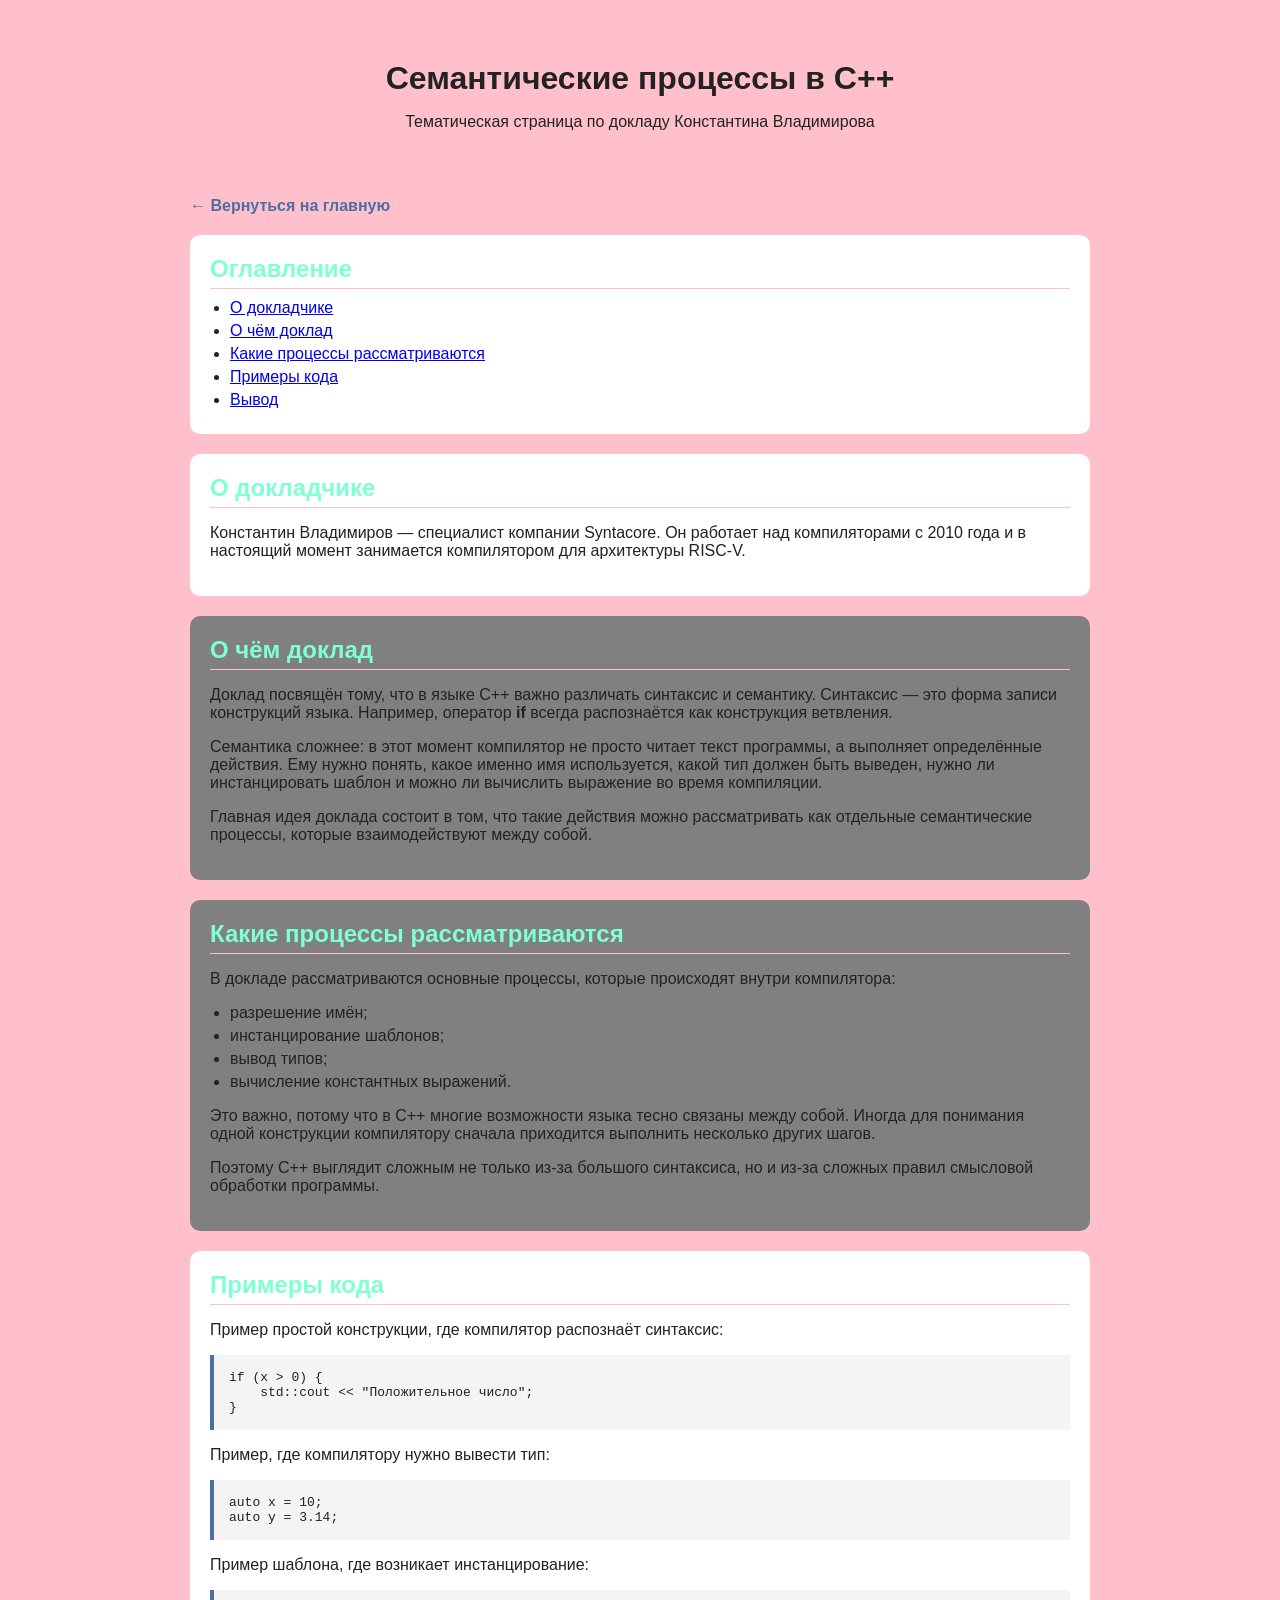
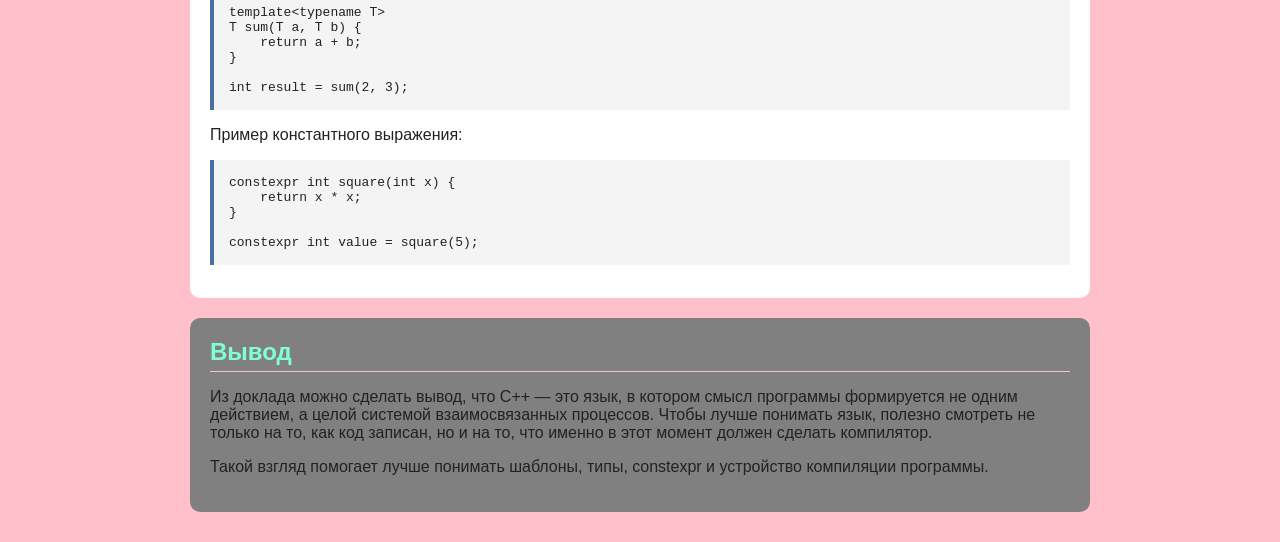
==== semantic-cpp.html @ a0ac855f "Create semantic-cpp.html" ====
<!DOCTYPE html>
<html lang="ru">
<head>
    <meta charset="UTF-8">
    <meta name="viewport" content="width=device-width, initial-scale=1.0">
    <title>Семантические процессы в C++</title>
    <link rel="stylesheet" href="css/styles.css">
    <style>
        .toc {
            background-color: white;
            padding: 20px;
            margin-bottom: 20px;
            border-radius: 10px;
        }

        .toc ul {
            margin: 0;
        }

        .speaker, .code-block {
            background-color: white;
            padding: 20px;
            margin-bottom: 20px;
            border-radius: 10px;
        }

        .code-block pre {
            background-color: #f4f4f4;
            border-left: 4px solid #4a6fa5;
            padding: 15px;
            overflow-x: auto;
        }

        .back-link {
            display: inline-block;
            margin-bottom: 20px;
            color: #4a6fa5;
            text-decoration: none;
            font-weight: bold;
        }

        .back-link:hover {
            text-decoration: underline;
        }
    </style>
</head>
<body>
    <div class="container">

        <header>
            <h1>Семантические процессы в C++</h1>
            <p>Тематическая страница по докладу Константина Владимирова</p>
        </header>

        <a href="index.html" class="back-link">← Вернуться на главную</a>

        <div class="toc">
            <h2>Оглавление</h2>
            <ul>
                <li><a href="#speaker">О докладчике</a></li>
                <li><a href="#topic">О чём доклад</a></li>
                <li><a href="#processes">Какие процессы рассматриваются</a></li>
                <li><a href="#examples">Примеры кода</a></li>
                <li><a href="#conclusion">Вывод</a></li>
            </ul>
        </div>

        <section id="speaker" class="speaker">
            <h2>О докладчике</h2>
            <p>
                Константин Владимиров — специалист компании Syntacore.
                Он работает над компиляторами с 2010 года и в настоящий момент
                занимается компилятором для архитектуры RISC-V.
            </p>
        </section>

        <section id="topic">
            <h2>О чём доклад</h2>
            <p>
                Доклад посвящён тому, что в языке C++ важно различать синтаксис и семантику.
                Синтаксис — это форма записи конструкций языка. Например, оператор <b>if</b>
                всегда распознаётся как конструкция ветвления.
            </p>
            <p>
                Семантика сложнее: в этот момент компилятор не просто читает текст программы,
                а выполняет определённые действия. Ему нужно понять, какое именно имя используется,
                какой тип должен быть выведен, нужно ли инстанцировать шаблон и можно ли вычислить
                выражение во время компиляции.
            </p>
            <p>
                Главная идея доклада состоит в том, что такие действия можно рассматривать
                как отдельные семантические процессы, которые взаимодействуют между собой.
            </p>
        </section>

        <section id="processes">
            <h2>Какие процессы рассматриваются</h2>
            <p>В докладе рассматриваются основные процессы, которые происходят внутри компилятора:</p>
            <ul>
                <li>разрешение имён;</li>
                <li>инстанцирование шаблонов;</li>
                <li>вывод типов;</li>
                <li>вычисление константных выражений.</li>
            </ul>

            <p>
                Это важно, потому что в C++ многие возможности языка тесно связаны между собой.
                Иногда для понимания одной конструкции компилятору сначала приходится выполнить
                несколько других шагов.
            </p>

            <p>
                Поэтому C++ выглядит сложным не только из-за большого синтаксиса,
                но и из-за сложных правил смысловой обработки программы.
            </p>
        </section>

        <section id="examples" class="code-block">
            <h2>Примеры кода</h2>

            <p>Пример простой конструкции, где компилятор распознаёт синтаксис:</p>
            <pre><code>if (x > 0) {
    std::cout << "Положительное число";
}</code></pre>

            <p>Пример, где компилятору нужно вывести тип:</p>
            <pre><code>auto x = 10;
auto y = 3.14;</code></pre>

            <p>Пример шаблона, где возникает инстанцирование:</p>
            <pre><code>template&lt;typename T&gt;
T sum(T a, T b) {
    return a + b;
}

int result = sum(2, 3);</code></pre>

            <p>Пример константного выражения:</p>
            <pre><code>constexpr int square(int x) {
    return x * x;
}

constexpr int value = square(5);</code></pre>
        </section>

        <section id="conclusion">
            <h2>Вывод</h2>
            <p>
                Из доклада можно сделать вывод, что C++ — это язык, в котором смысл программы
                формируется не одним действием, а целой системой взаимосвязанных процессов.
                Чтобы лучше понимать язык, полезно смотреть не только на то, как код записан,
                но и на то, что именно в этот момент должен сделать компилятор.
            </p>
            <p>
                Такой взгляд помогает лучше понимать шаблоны, типы, constexpr и устройство компиляции программы.
            </p>
        </section>

    </div>
</body>
</html>
---- css/styles.css ----
body {
    margin: 0;
    font-family: Arial, sans-serif;
    background-color: pink;
    color: #222;
}

.container {
    width: 90%;
    max-width: 900px;
    margin: 30px auto;
}

header {
    background-color: pink;
    color: quamarine;
    text-align: center;
    padding: 30px 20px;
    border-radius: 10px;
    margin-bottom: 20px;
}

header h1 {
    margin-bottom: 10px;
}

section {
    background-color: gray;
    padding: 20px;
    margin-bottom: 20px;
    border-radius: 10px;
}

h1, h2, h3 {
    margin-top: 0;
}

h2 {
    color: aquamarine;
    border-bottom: 1px solid pink;
    padding-bottom: 5px;
    margin-bottom: 10px;
}

.photo {
    width: 200px;
    max-width: 100%;
    display: block;
    margin: 15px auto;
    border-radius: 8px;
}

ul, ol {
    padding-left: 20px;
}

li {
    margin-bottom: 5px;
}

@media (max-width: 600px) {
    .container {
        width: 95%;
        margin: 15px auto;
    }

    header {
        padding: 20px 10px;
    }

    section {
        padding: 15px;
    }

    .photo {
        width: 150px;
    }
}
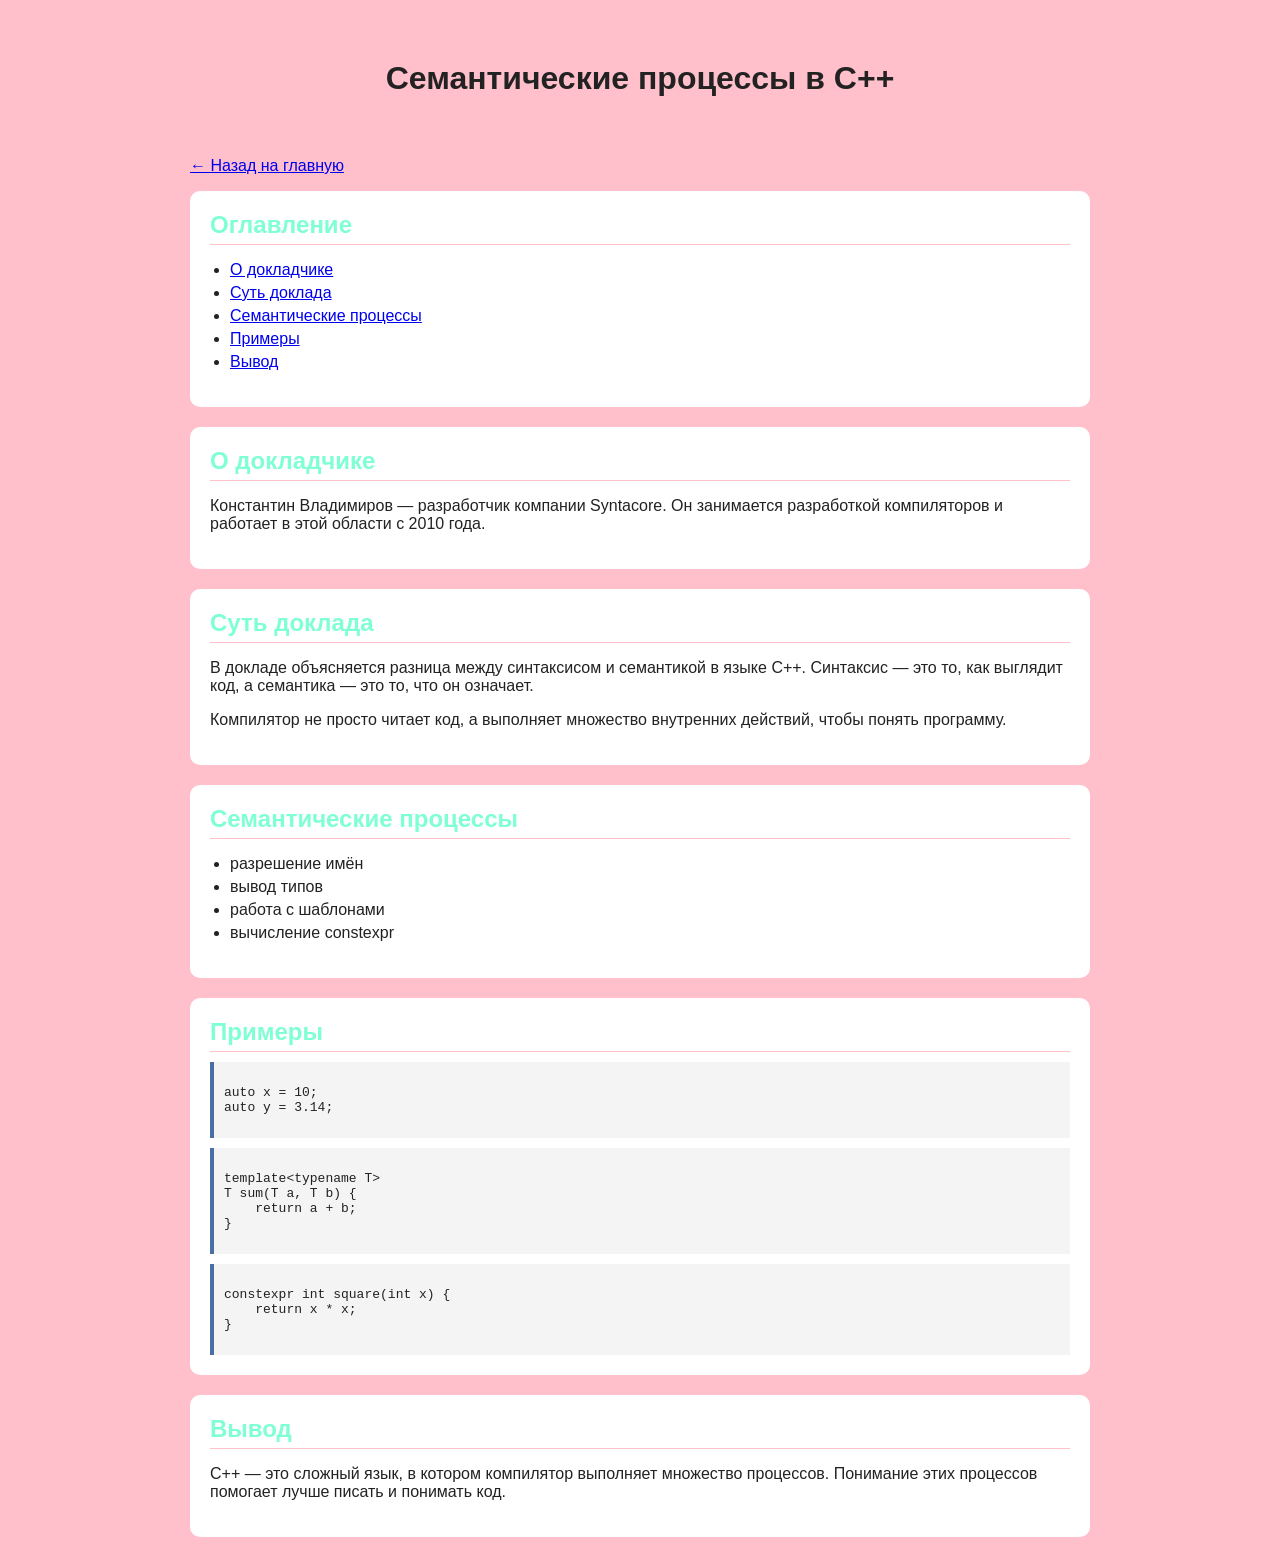
==== commit 458e560d: "Update semantic-cpp.html" ====
--- a/semantic-cpp.html
+++ b/semantic-cpp.html
@@ -5,157 +5,105 @@
     <meta name="viewport" content="width=device-width, initial-scale=1.0">
     <title>Семантические процессы в C++</title>
     <link rel="stylesheet" href="css/styles.css">
+
     <style>
-        .toc {
+        .block {
             background-color: white;
             padding: 20px;
             margin-bottom: 20px;
             border-radius: 10px;
         }
 
-        .toc ul {
-            margin: 0;
-        }
-
-        .speaker, .code-block {
-            background-color: white;
-            padding: 20px;
-            margin-bottom: 20px;
-            border-radius: 10px;
-        }
-
-        .code-block pre {
+        .code {
             background-color: #f4f4f4;
+            padding: 10px;
             border-left: 4px solid #4a6fa5;
-            padding: 15px;
-            overflow-x: auto;
-        }
-
-        .back-link {
-            display: inline-block;
-            margin-bottom: 20px;
-            color: #4a6fa5;
-            text-decoration: none;
-            font-weight: bold;
-        }
-
-        .back-link:hover {
-            text-decoration: underline;
+            margin-top: 10px;
         }
     </style>
 </head>
+
 <body>
-    <div class="container">
+<div class="container">
 
-        <header>
-            <h1>Семантические процессы в C++</h1>
-            <p>Тематическая страница по докладу Константина Владимирова</p>
-        </header>
+<header>
+    <h1>Семантические процессы в C++</h1>
+</header>
 
-        <a href="index.html" class="back-link">← Вернуться на главную</a>
+<p><a href="index.html">← Назад на главную</a></p>
 
-        <div class="toc">
-            <h2>Оглавление</h2>
-            <ul>
-                <li><a href="#speaker">О докладчике</a></li>
-                <li><a href="#topic">О чём доклад</a></li>
-                <li><a href="#processes">Какие процессы рассматриваются</a></li>
-                <li><a href="#examples">Примеры кода</a></li>
-                <li><a href="#conclusion">Вывод</a></li>
-            </ul>
-        </div>
+<div class="block">
+    <h2>Оглавление</h2>
+    <ul>
+        <li><a href="#speaker">О докладчике</a></li>
+        <li><a href="#main">Суть доклада</a></li>
+        <li><a href="#process">Семантические процессы</a></li>
+        <li><a href="#code">Примеры</a></li>
+        <li><a href="#result">Вывод</a></li>
+    </ul>
+</div>
 
-        <section id="speaker" class="speaker">
-            <h2>О докладчике</h2>
-            <p>
-                Константин Владимиров — специалист компании Syntacore.
-                Он работает над компиляторами с 2010 года и в настоящий момент
-                занимается компилятором для архитектуры RISC-V.
-            </p>
-        </section>
+<div id="speaker" class="block">
+    <h2>О докладчике</h2>
+    <p>
+        Константин Владимиров — разработчик компании Syntacore.
+        Он занимается разработкой компиляторов и работает в этой области с 2010 года.
+    </p>
+</div>
 
-        <section id="topic">
-            <h2>О чём доклад</h2>
-            <p>
-                Доклад посвящён тому, что в языке C++ важно различать синтаксис и семантику.
-                Синтаксис — это форма записи конструкций языка. Например, оператор <b>if</b>
-                всегда распознаётся как конструкция ветвления.
-            </p>
-            <p>
-                Семантика сложнее: в этот момент компилятор не просто читает текст программы,
-                а выполняет определённые действия. Ему нужно понять, какое именно имя используется,
-                какой тип должен быть выведен, нужно ли инстанцировать шаблон и можно ли вычислить
-                выражение во время компиляции.
-            </p>
-            <p>
-                Главная идея доклада состоит в том, что такие действия можно рассматривать
-                как отдельные семантические процессы, которые взаимодействуют между собой.
-            </p>
-        </section>
+<div id="main" class="block">
+    <h2>Суть доклада</h2>
+    <p>
+        В докладе объясняется разница между синтаксисом и семантикой в языке C++.
+        Синтаксис — это то, как выглядит код, а семантика — это то, что он означает.
+    </p>
+    <p>
+        Компилятор не просто читает код, а выполняет множество внутренних действий,
+        чтобы понять программу.
+    </p>
+</div>
 
-        <section id="processes">
-            <h2>Какие процессы рассматриваются</h2>
-            <p>В докладе рассматриваются основные процессы, которые происходят внутри компилятора:</p>
-            <ul>
-                <li>разрешение имён;</li>
-                <li>инстанцирование шаблонов;</li>
-                <li>вывод типов;</li>
-                <li>вычисление константных выражений.</li>
-            </ul>
+<div id="process" class="block">
+    <h2>Семантические процессы</h2>
+    <ul>
+        <li>разрешение имён</li>
+        <li>вывод типов</li>
+        <li>работа с шаблонами</li>
+        <li>вычисление constexpr</li>
+    </ul>
+</div>
 
-            <p>
-                Это важно, потому что в C++ многие возможности языка тесно связаны между собой.
-                Иногда для понимания одной конструкции компилятору сначала приходится выполнить
-                несколько других шагов.
-            </p>
+<div id="code" class="block">
+    <h2>Примеры</h2>
 
-            <p>
-                Поэтому C++ выглядит сложным не только из-за большого синтаксиса,
-                но и из-за сложных правил смысловой обработки программы.
-            </p>
-        </section>
+    <div class="code">
+<pre><code>auto x = 10;
+auto y = 3.14;</code></pre>
+    </div>
 
-        <section id="examples" class="code-block">
-            <h2>Примеры кода</h2>
-
-            <p>Пример простой конструкции, где компилятор распознаёт синтаксис:</p>
-            <pre><code>if (x > 0) {
-    std::cout << "Положительное число";
-}</code></pre>
-
-            <p>Пример, где компилятору нужно вывести тип:</p>
-            <pre><code>auto x = 10;
-auto y = 3.14;</code></pre>
-
-            <p>Пример шаблона, где возникает инстанцирование:</p>
-            <pre><code>template&lt;typename T&gt;
+    <div class="code">
+<pre><code>template&lt;typename T&gt;
 T sum(T a, T b) {
     return a + b;
-}
+}</code></pre>
+    </div>
 
-int result = sum(2, 3);</code></pre>
+    <div class="code">
+<pre><code>constexpr int square(int x) {
+    return x * x;
+}</code></pre>
+    </div>
 
-            <p>Пример константного выражения:</p>
-            <pre><code>constexpr int square(int x) {
-    return x * x;
-}
+</div>
 
-constexpr int value = square(5);</code></pre>
-        </section>
+<div id="result" class="block">
+    <h2>Вывод</h2>
+    <p>
+        C++ — это сложный язык, в котором компилятор выполняет множество процессов.
+        Понимание этих процессов помогает лучше писать и понимать код.
+    </p>
+</div>
 
-        <section id="conclusion">
-            <h2>Вывод</h2>
-            <p>
-                Из доклада можно сделать вывод, что C++ — это язык, в котором смысл программы
-                формируется не одним действием, а целой системой взаимосвязанных процессов.
-                Чтобы лучше понимать язык, полезно смотреть не только на то, как код записан,
-                но и на то, что именно в этот момент должен сделать компилятор.
-            </p>
-            <p>
-                Такой взгляд помогает лучше понимать шаблоны, типы, constexpr и устройство компиляции программы.
-            </p>
-        </section>
-
-    </div>
+</div>
 </body>
 </html>
